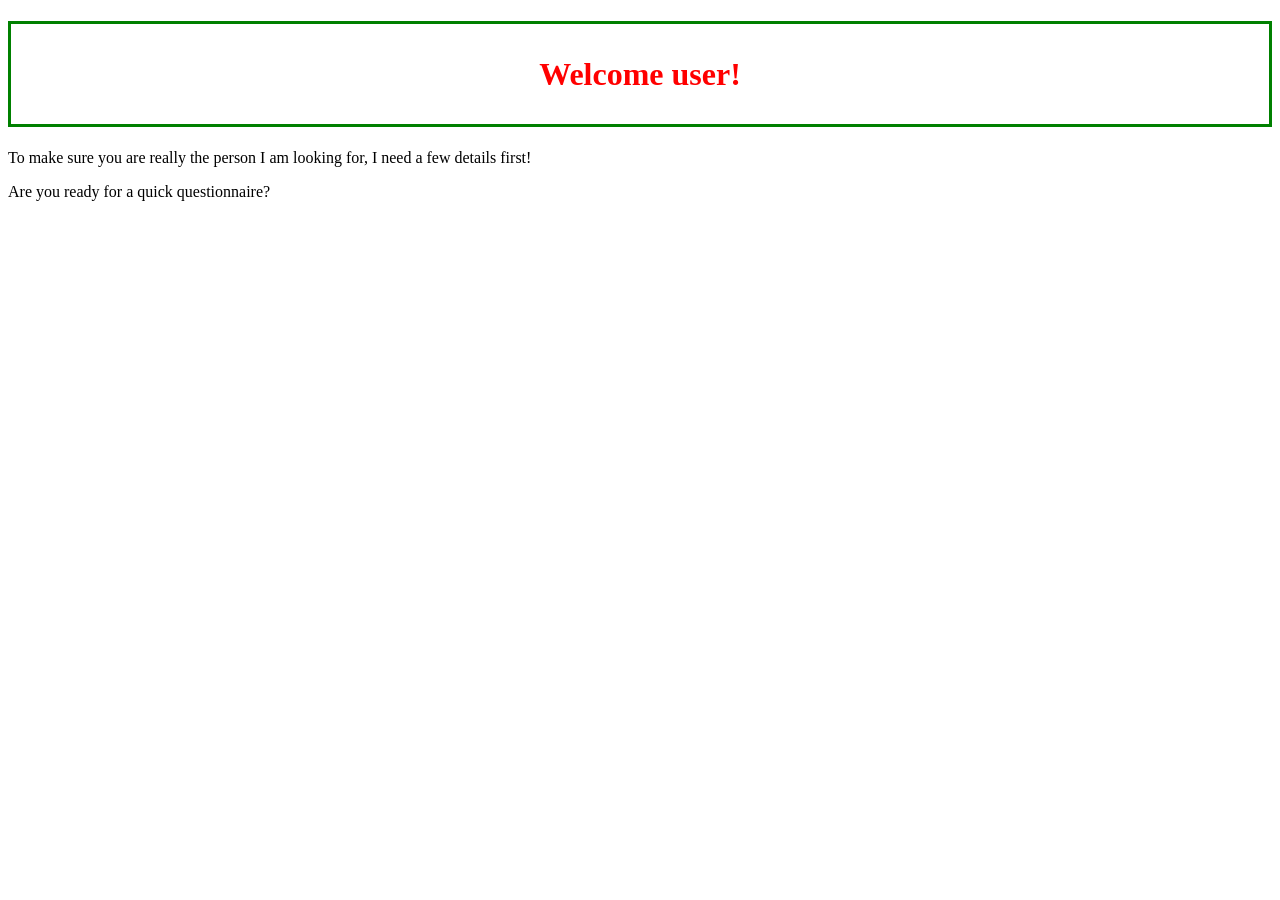
==== home.html @ 8c7f4adc "commit" ====
<!DOCTYPE html>
<html>
<head>
    <link rel="shortcut icon" type="image/x-icon" href="favicon.ico">
    <link href="./css/main.css" rel="stylesheet" type="text/css" />
</head>
<body class="">
<div class="">
    <h1 class="center">Welcome user!</h1>
    <p>To make sure you are really the person I am looking for, I need a few details first!</p>
    <p>Are you ready for a quick questionnaire?</p>
</div>


</body>
</html>
---- css/main.css ----
/* .center {
  display: flex;
  flex-direction: column;
  justify-content: center;
  align-items: center;
  height: 200px;
  border: 3px solid green;
  text-align: center;
  color: red;
} */


.center {
  display: grid;
  place-items: center;
  min-height: 100px;
  max-height: 500px;
  border: 3px solid green;
  color: red;
}
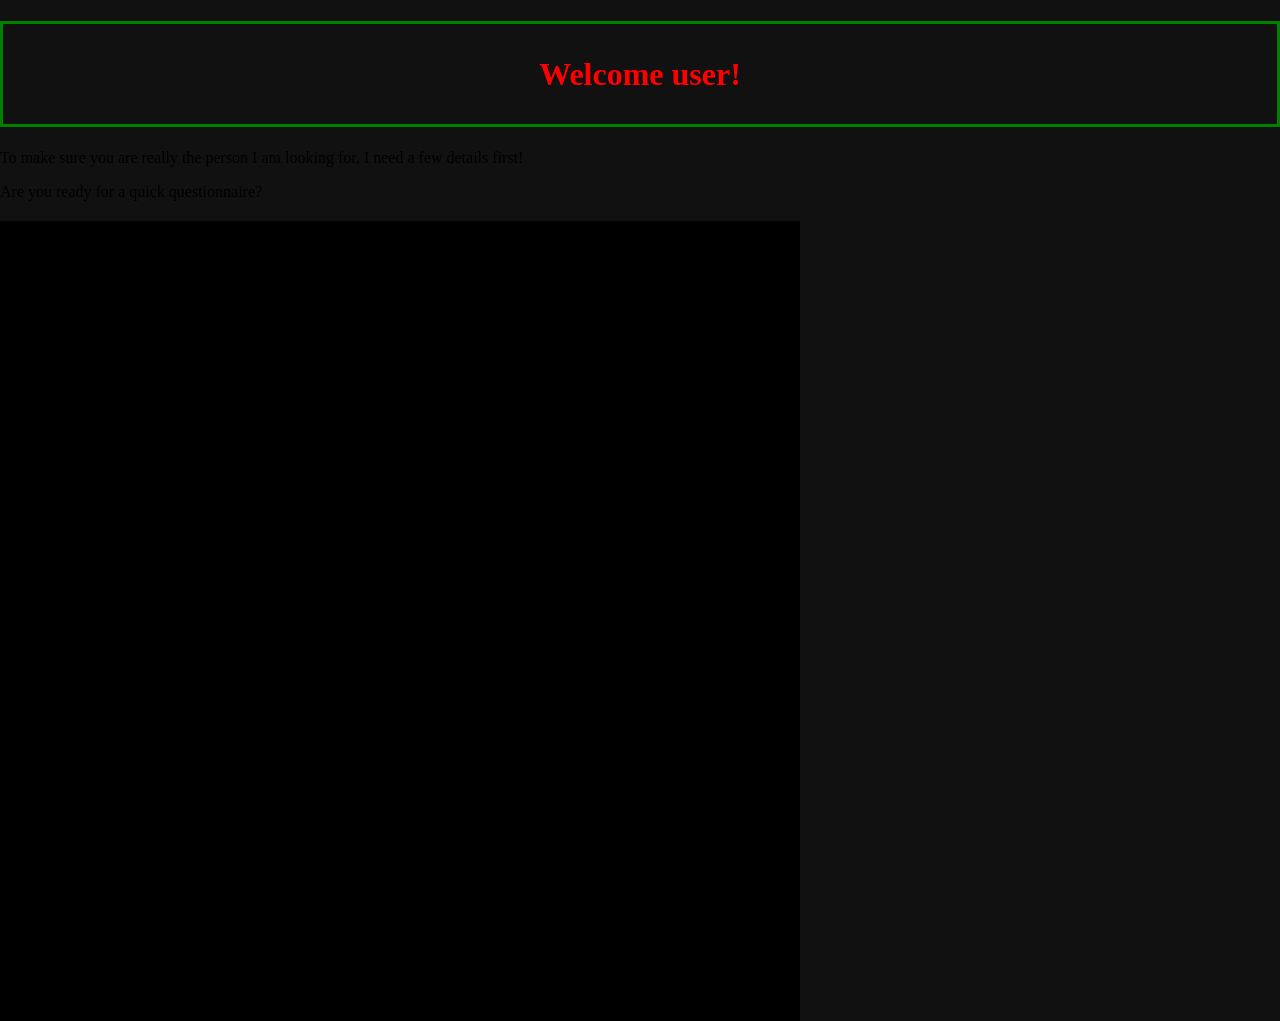
==== commit c64efa79: "work on heart animation and interaction" ====
--- a/home.html
+++ b/home.html
@@ -1,16 +1,35 @@
- <!DOCTYPE html>
+<!DOCTYPE html>
 <html>
+
 <head>
     <link rel="shortcut icon" type="image/x-icon" href="favicon.ico">
+    <script src="js/lib/snap.svg-min.js"></script>
+    <script type="module" src="./js/main.js"></script>
     <link href="./css/main.css" rel="stylesheet" type="text/css" />
+    <link href="./css/animations.css" rel="stylesheet" type="text/css" />
 </head>
+
 <body class="">
-<div class="">
-    <h1 class="center">Welcome user!</h1>
-    <p>To make sure you are really the person I am looking for, I need a few details first!</p>
-    <p>Are you ready for a quick questionnaire?</p>
-</div>
+    <div class="">
+        <h1 class="center">Welcome user!</h1>
+        <p>To make sure you are really the person I am looking for, I need a few details first!</p>
+        <p>Are you ready for a quick questionnaire?</p>
+    </div>
+
+    <svg id="snappy" width="800px" height="800px" viewBox="0 0 800 800" fill="none" xmlns="http://www.w3.org/2000/svg">
+        <!-- <g class="left-wing" onclick="alert('click!')">
+            <path fill-rule="evenodd" clip-rule="evenodd"
+                d="M8.10627 18.2468C5.29819 16.0833 2 13.5422 2 9.1371C2 4.27416 7.50016 0.825464 12 5.50063V20.5C11 20.5 10 19.7294 8.96173 18.9109C8.68471 18.6925 8.39814 18.4717 8.10627 18.2468Z"
+                fill="#FF8AC4" />
+        </g>
+        <g class="right-wing">
+            <path
+                d="M15.0383 18.9109C17.9806 16.5914 22 14 22 9.1371C22 4.27416 16.4998 0.825464 12 5.50063V20.5C13 20.5 14 19.7294 15.0383 18.9109Z"
+                fill="#FF69B4" />
+        </g> -->
+    </svg>
 
 
 </body>
+
 </html>
--- a/css/main.css
+++ b/css/main.css
@@ -18,3 +18,20 @@
   border: 3px solid green;
   color: red;
 }
+
+body{
+  background-color: #111;
+  margin: 0;
+}
+
+h5{
+  color: tomato;
+}
+
+
+#snappy{
+  margin-top: 20px;
+  background-color: black;
+  position: relative; 
+  display: block;
+}
--- a/css/animations.css
+++ b/css/animations.css
@@ -0,0 +1,28 @@
+.butterfly {
+  width: 150px;
+  height: auto;
+  transform-origin: center center;
+  transform: rotate(30deg);
+}
+
+.left-wing {
+  animation: left 1s linear infinite alternate;
+  transform-origin: 50% 0;
+}
+
+.right-wing {
+  animation: right 1s linear infinite alternate;
+  transform-origin: 50% 0;
+}
+
+@keyframes left {
+  to {
+    transform: rotateY(70deg);
+  }
+}
+
+@keyframes right {
+  to {
+    transform: rotateY(-70deg);
+  }
+}
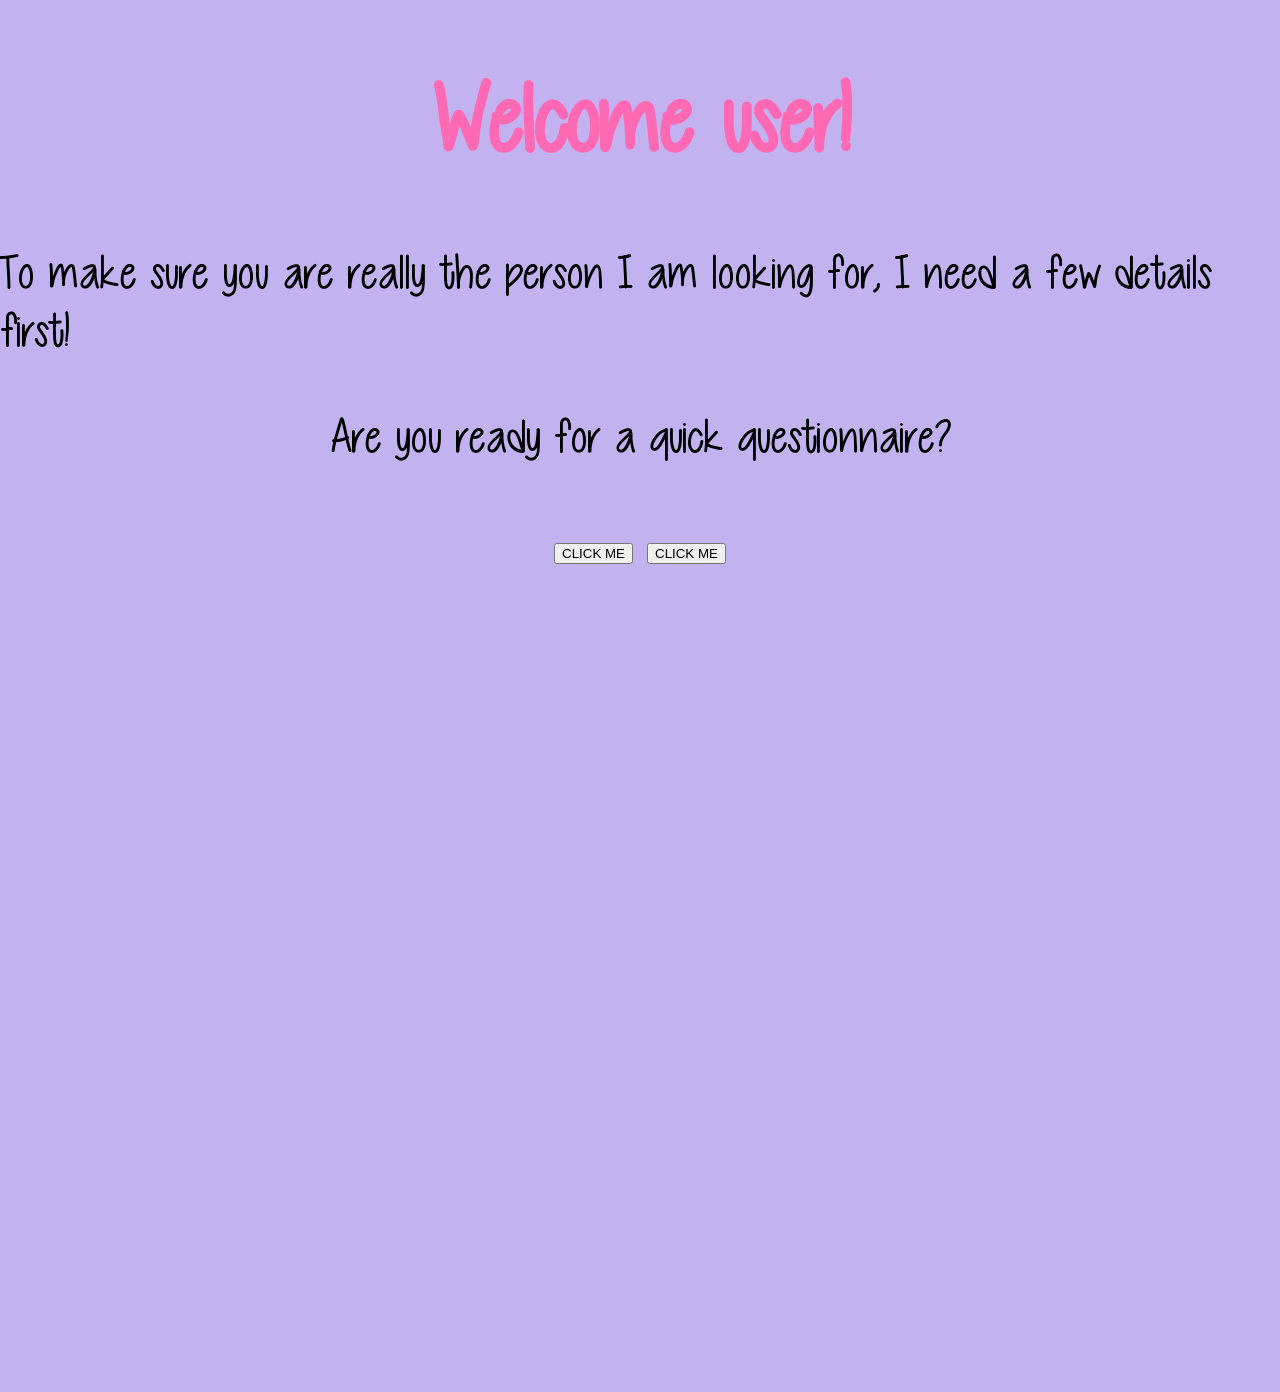
==== commit e3854597: "more layout, fonts and buttons" ====
--- a/home.html
+++ b/home.html
@@ -11,13 +11,19 @@
 
 <body class="">
     <div class="">
-        <h1 class="center">Welcome user!</h1>
-        <p>To make sure you are really the person I am looking for, I need a few details first!</p>
-        <p>Are you ready for a quick questionnaire?</p>
+        <h1 class="center hotpink">Welcome user!</h1>
+        <p class="center">To make sure you are really the person I am looking for, I need a few details first!</p>
+        <p class="center">Are you ready for a quick questionnaire?</p>
     </div>
 
-    <svg id="snappy" width="800px" height="800px" viewBox="0 0 800 800" fill="none" xmlns="http://www.w3.org/2000/svg">
-        <!-- <g class="left-wing" onclick="alert('click!')">
+    <div class="center">
+        <div class="cols2">
+            <button id="hihiButton" class="">CLICK ME</button>
+            <button id="hahaButton" class="">CLICK ME</button>
+        </div>
+        <svg id="snappy" width="800px" height="800px" viewBox="0 0 800 800" fill="none"
+            xmlns="http://www.w3.org/2000/svg">
+            <!-- <g class="left-wing" onclick="alert('click!')">
             <path fill-rule="evenodd" clip-rule="evenodd"
                 d="M8.10627 18.2468C5.29819 16.0833 2 13.5422 2 9.1371C2 4.27416 7.50016 0.825464 12 5.50063V20.5C11 20.5 10 19.7294 8.96173 18.9109C8.68471 18.6925 8.39814 18.4717 8.10627 18.2468Z"
                 fill="#FF8AC4" />
@@ -27,7 +33,8 @@
                 d="M15.0383 18.9109C17.9806 16.5914 22 14 22 9.1371C22 4.27416 16.4998 0.825464 12 5.50063V20.5C13 20.5 14 19.7294 15.0383 18.9109Z"
                 fill="#FF69B4" />
         </g> -->
-    </svg>
+        </svg>
+    </div>
 
 
 </body>
--- a/css/main.css
+++ b/css/main.css
@@ -10,28 +10,44 @@
 } */
 
 
+@font-face {
+  font-family: "CuteFont";
+  src:
+    url("../assets/fonts/CutiePatootie-Rgjv.woff2") format("woff2"),
+    url("../assets/fonts/CutiePatootie-Rgjv.woff") format("woff");
+  font-weight: normal;
+  font-style: normal;
+  font-display: swap;
+}
+
+
 .center {
   display: grid;
   place-items: center;
-  min-height: 100px;
-  max-height: 500px;
-  border: 3px solid green;
-  color: red;
 }
 
-body{
-  background-color: #111;
+.cols2 {
+  grid-template-columns: repeat(auto-fit, minmax(200px, 1fr));
+}
+
+.narrow {
+  max-width: 50vw;
+}
+
+.hotpink {
+  color: hotpink;
+}
+
+body {
+  font-family: "CuteFont";
+  font-size: xxx-large;
+  background-color: #c2b2f0;
   margin: 0;
 }
 
-h5{
-  color: tomato;
-}
-
-
-#snappy{
+#snappy {
   margin-top: 20px;
-  background-color: black;
-  position: relative; 
+  background-color: #c2b2f0;
+  position: relative;
   display: block;
 }
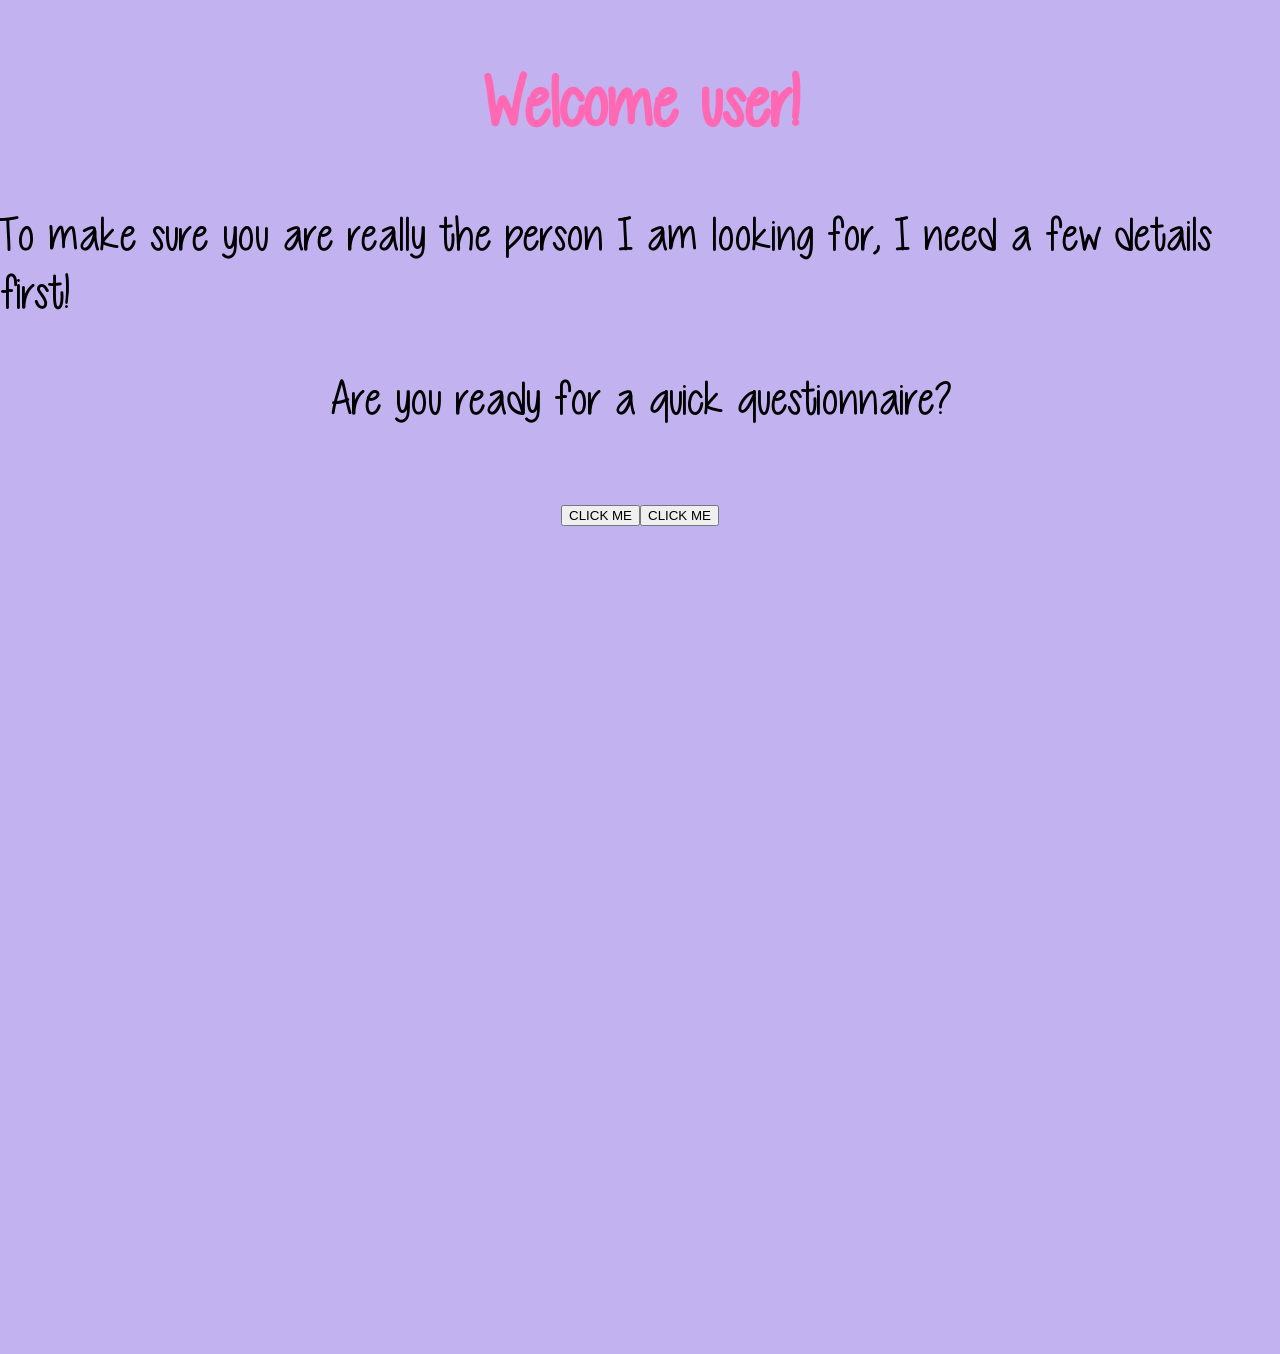
==== commit b1c29d3c: "small layout improvements and section initiation" ====
--- a/home.html
+++ b/home.html
@@ -9,34 +9,9 @@
     <link href="./css/animations.css" rel="stylesheet" type="text/css" />
 </head>
 
-<body class="">
-    <div class="">
-        <h1 class="center hotpink">Welcome user!</h1>
-        <p class="center">To make sure you are really the person I am looking for, I need a few details first!</p>
-        <p class="center">Are you ready for a quick questionnaire?</p>
-    </div>
-
-    <div class="center">
-        <div class="cols2">
-            <button id="hihiButton" class="">CLICK ME</button>
-            <button id="hahaButton" class="">CLICK ME</button>
-        </div>
-        <svg id="snappy" width="800px" height="800px" viewBox="0 0 800 800" fill="none"
-            xmlns="http://www.w3.org/2000/svg">
-            <!-- <g class="left-wing" onclick="alert('click!')">
-            <path fill-rule="evenodd" clip-rule="evenodd"
-                d="M8.10627 18.2468C5.29819 16.0833 2 13.5422 2 9.1371C2 4.27416 7.50016 0.825464 12 5.50063V20.5C11 20.5 10 19.7294 8.96173 18.9109C8.68471 18.6925 8.39814 18.4717 8.10627 18.2468Z"
-                fill="#FF8AC4" />
-        </g>
-        <g class="right-wing">
-            <path
-                d="M15.0383 18.9109C17.9806 16.5914 22 14 22 9.1371C22 4.27416 16.4998 0.825464 12 5.50063V20.5C13 20.5 14 19.7294 15.0383 18.9109Z"
-                fill="#FF69B4" />
-        </g> -->
-        </svg>
-    </div>
-
-
+<body>
+    <nav id="nav"></nav>
+    <main id="app"></main>
 </body>
 
 </html>
--- a/css/main.css
+++ b/css/main.css
@@ -30,8 +30,12 @@
   grid-template-columns: repeat(auto-fit, minmax(200px, 1fr));
 }
 
-.narrow {
+.narrowCol {
   max-width: 50vw;
+}
+
+.narrowRow {
+  max-height: 1vh;
 }
 
 .hotpink {
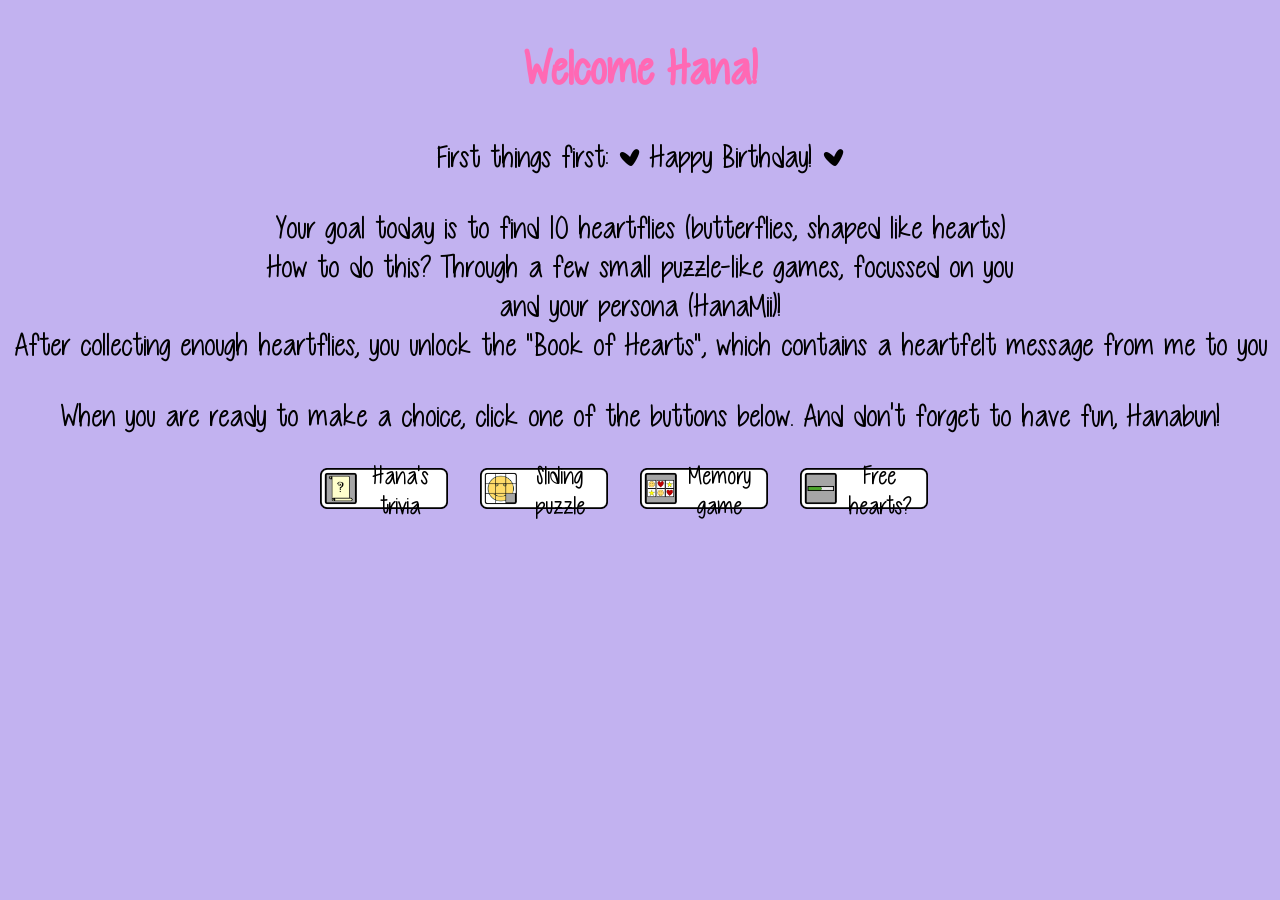
==== commit 61e5ccd6: "start of sliding puzzle + (unused) assets reorganized" ====
--- a/home.html
+++ b/home.html
@@ -3,7 +3,7 @@
 
 <head>
     <link rel="shortcut icon" type="image/x-icon" href="favicon.ico">
-    <script src="js/lib/snap.svg-min.js"></script>
+    <script src="./js/lib/snap.svg-min.js"></script>
     <script type="module" src="./js/main.js"></script>
     <link href="./css/main.css" rel="stylesheet" type="text/css" />
     <link href="./css/animations.css" rel="stylesheet" type="text/css" />
--- a/css/main.css
+++ b/css/main.css
@@ -20,15 +20,31 @@
   font-display: swap;
 }
 
-
 .center {
   display: grid;
-  place-items: center;
+  justify-self: center;
 }
 
-.cols2 {
-  grid-template-columns: repeat(auto-fit, minmax(200px, 1fr));
+.w20 {
+  width: 20vw;
 }
+
+.w40 {
+  width: 40vw;
+}
+
+.w60 {
+  width: 60vw;
+}
+
+.w80 {
+  width: 80vw;
+}
+
+.cols {
+  grid-template-columns: repeat(auto-fit, minmax(10vw, 1fr));
+}
+
 
 .narrowCol {
   max-width: 50vw;
@@ -38,15 +54,27 @@
   max-height: 1vh;
 }
 
+.noMargin {
+  margin: 0 0 0 0;
+}
+
+.noMarginTop {
+  margin-top: 0;
+}
+
 .hotpink {
   color: hotpink;
 }
 
-body {
+body,
+#root {
+  cursor: url('https://cdn.custom-cursor.com/db/5358/32/legend-of-zelda-link-master-sword-cursor-b.png'), auto;
   font-family: "CuteFont";
-  font-size: xxx-large;
+  font-size: xx-large;
   background-color: #c2b2f0;
   margin: 0;
+  width: 100%;
+  height: 100vh;
 }
 
 #snappy {
@@ -54,4 +82,32 @@
   background-color: #c2b2f0;
   position: relative;
   display: block;
+}
+
+.btnText {
+  font-size: 80%;
+  position: absolute;
+  width: 70%;
+  top: 45%;
+  transform: translateY(-50%);
+  left: 27.5%;
+  text-align: center;
+}
+
+.btnText2 {
+  font-size: 80%;
+  position: absolute;
+  width: 54%;
+  top: 57%;
+  transform: translateY(-50%);
+  left: 42%;
+  text-align: center;
+}
+
+.slidingRoot {
+  height: 97vh;
+  padding: 0;
+  display: grid;
+  align-content: center;
+  justify-content: center;
 }
--- a/css/animations.css
+++ b/css/animations.css
@@ -6,23 +6,33 @@
 }
 
 .left-wing {
-  animation: left 1s linear infinite alternate;
+  animation: left 800ms linear infinite alternate;
+  transform-origin: 50% 0;
+}
+
+.left-wing-fast {
+  animation: left 100ms linear infinite alternate;
   transform-origin: 50% 0;
 }
 
 .right-wing {
-  animation: right 1s linear infinite alternate;
+  animation: right 800ms linear infinite alternate;
+  transform-origin: 50% 0;
+}
+
+.right-wing-fast {
+  animation: right 100ms linear infinite alternate;
   transform-origin: 50% 0;
 }
 
 @keyframes left {
   to {
-    transform: rotateY(70deg);
+    transform: rotateY(80deg);
   }
 }
 
 @keyframes right {
   to {
-    transform: rotateY(-70deg);
+    transform: rotateY(-80deg);
   }
 }
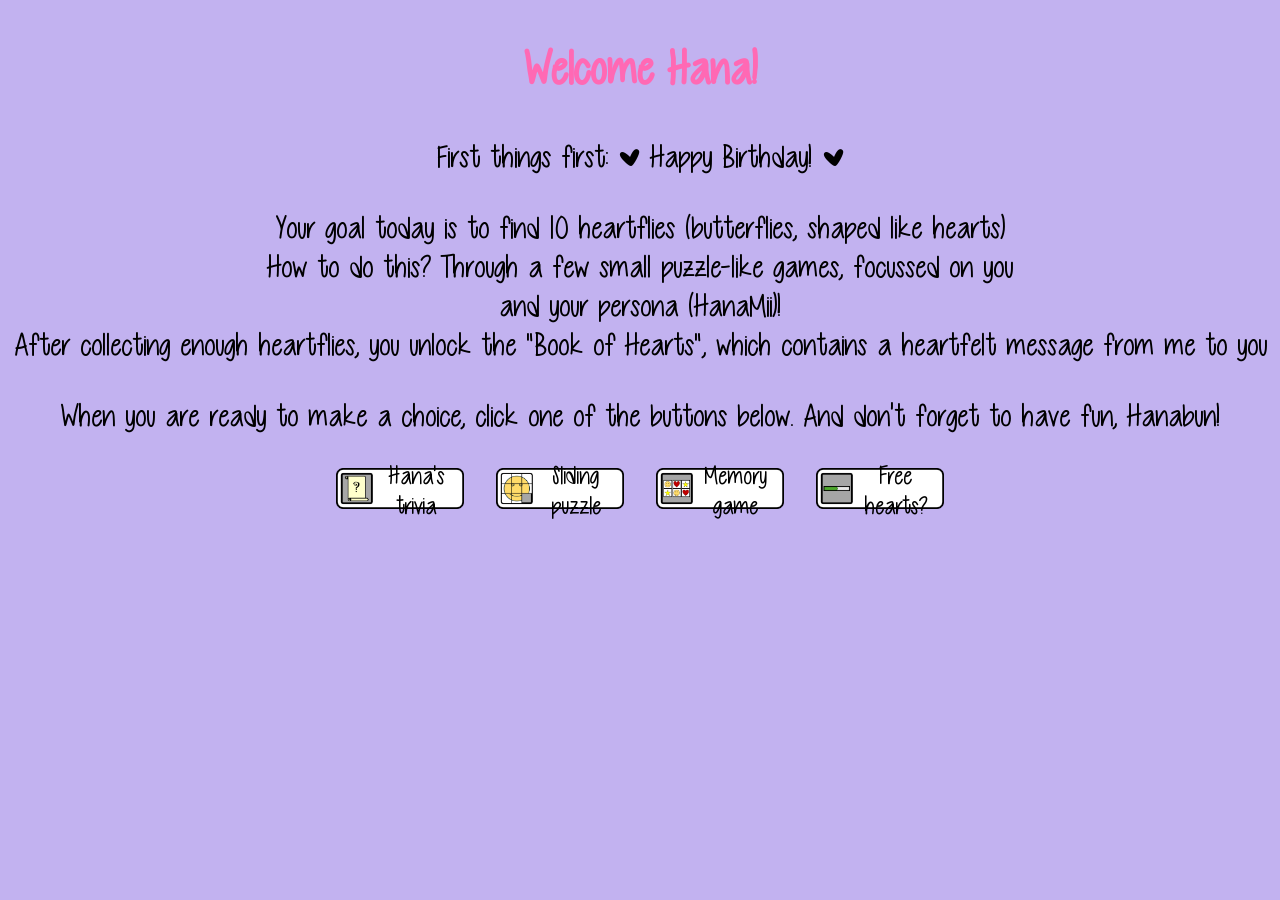
==== commit 400af3da: "heartbox! also reorganized css files and made a home page" ====
--- a/home.html
+++ b/home.html
@@ -7,6 +7,10 @@
     <script type="module" src="./js/main.js"></script>
     <link href="./css/main.css" rel="stylesheet" type="text/css" />
     <link href="./css/animations.css" rel="stylesheet" type="text/css" />
+    <link href="./css/questions.css" rel="stylesheet" type="text/css" />
+    <link href="./css/sliding.css" rel="stylesheet" type="text/css" />
+    <link href="./css/memory.css" rel="stylesheet" type="text/css" />
+    <link href="./css/loading.css" rel="stylesheet" type="text/css" />
 </head>
 
 <body>
--- a/css/main.css
+++ b/css/main.css
@@ -23,22 +23,7 @@
 .center {
   display: grid;
   justify-self: center;
-}
-
-.w20 {
-  width: 20vw;
-}
-
-.w40 {
-  width: 40vw;
-}
-
-.w60 {
-  width: 60vw;
-}
-
-.w80 {
-  width: 80vw;
+  justify-items: center;
 }
 
 .cols {
@@ -104,10 +89,26 @@
   text-align: center;
 }
 
-.slidingRoot {
-  height: 97vh;
-  padding: 0;
+.menuBtn {
+  height: 10vh;
+  position: absolute;
+  top: 5px;
+  left: 5px;
+}
+
+.heartBox {
+  height: 6vh;
+  width: 36vw;
+  border-color: black;
+  border-width: 3px;
+  border-style: solid;
+  position: absolute;
+  bottom: 5px;
+  left: 5px;
   display: grid;
-  align-content: center;
-  justify-content: center;
+  align-items: center;
+  padding-left: 5px;
+  padding-right: 5px;
+  grid-template-columns: repeat(12, 1fr);
+  gap: 5px;
 }
--- a/css/sliding.css
+++ b/css/sliding.css
@@ -0,0 +1,8 @@
+.slidingRoot {
+  height: 85vh;
+  padding: 0;
+  margin: 5vh;
+  display: grid;
+  align-content: center;
+  justify-content: center;
+}
--- a/css/memory.css
+++ b/css/memory.css
@@ -0,0 +1,46 @@
+.memory-game {
+  width: 60vw;
+  height: calc(2*60vw/3);
+  margin: auto;
+  margin-top: 5vh;
+  justify-content: center;
+  align-items: center;
+  display: flex;
+  flex-wrap: wrap;
+  perspective: 1000px;
+}
+
+
+.memory-card {
+  width: calc(100%/6 - 10px);
+  height: calc(25% - 10px);
+  margin: 5px;
+  position: relative;
+  transform: scale(1);
+  transform-style: preserve-3d;
+  transition: transform .5s;
+  box-shadow: 1px 1px 1px rgba(0, 0, 0, .3);
+}
+
+.memory-card:active {
+  transform: scale(0.97);
+  transition: transform .2s;
+}
+
+.memory-card.flip {
+  transform: rotateY(180deg);
+}
+
+.front-face,
+.back-face {
+  width: 100%;
+  height: 100%;
+  position: absolute;
+  border-radius: 5px;
+  background: #1C7CCC;
+  backface-visibility: hidden;
+}
+
+.front-face {
+  transform: rotateY(180deg);
+}
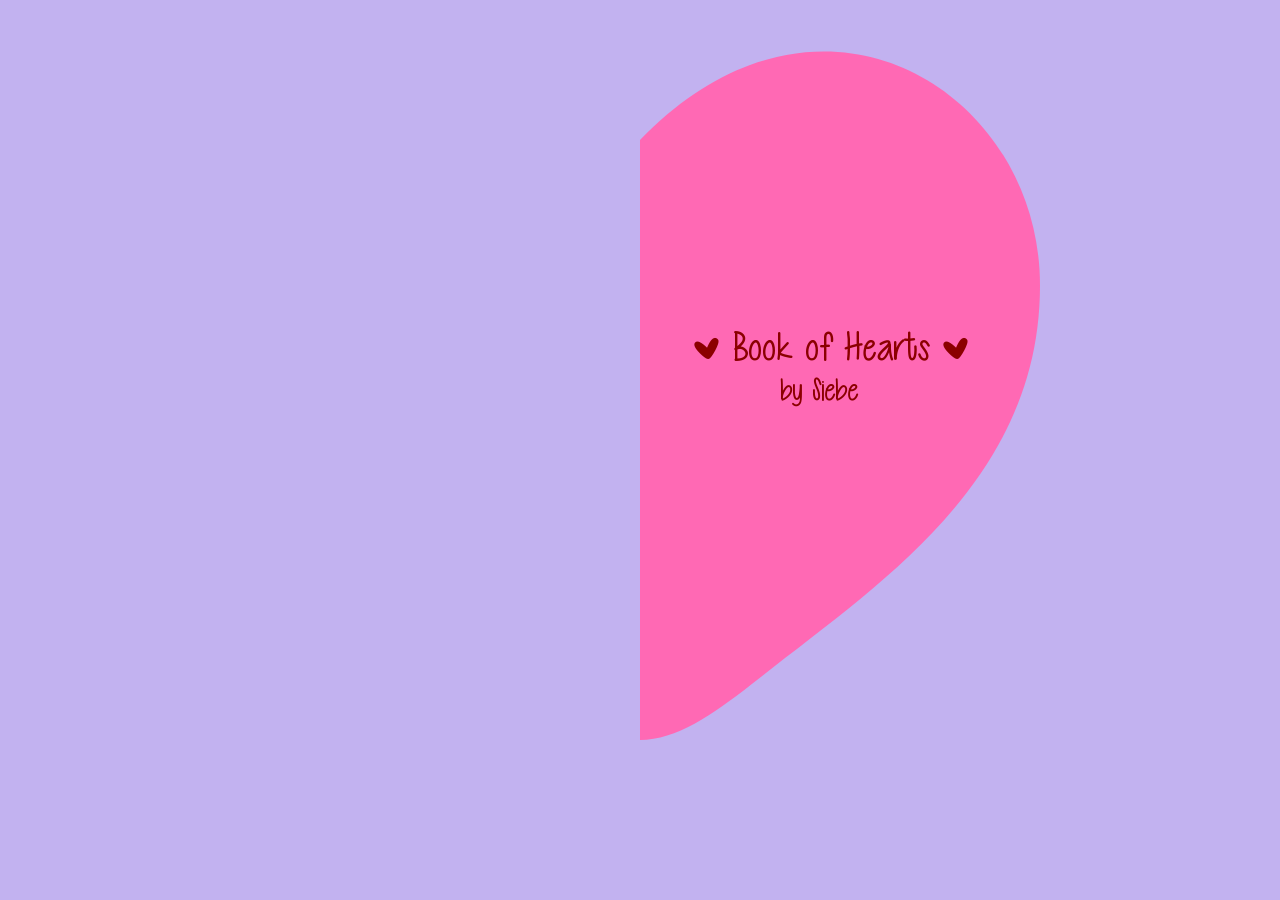
==== commit a69450a1: "book of hearts finished! :D" ====
--- a/home.html
+++ b/home.html
@@ -11,6 +11,7 @@
     <link href="./css/sliding.css" rel="stylesheet" type="text/css" />
     <link href="./css/memory.css" rel="stylesheet" type="text/css" />
     <link href="./css/loading.css" rel="stylesheet" type="text/css" />
+    <link href="./css/book.css" rel="stylesheet" type="text/css" />
 </head>
 
 <body>
--- a/css/main.css
+++ b/css/main.css
@@ -111,4 +111,23 @@
   padding-right: 5px;
   grid-template-columns: repeat(12, 1fr);
   gap: 5px;
+}
+
+.localHearts {
+  height: 4vh;
+  width: 5vw;
+  border-color: black;
+  border-width: 3px;
+  border-style: solid;
+  position: absolute;
+  top: 100%;
+  left: 50%;
+  transform: translateX(-50%);
+  display: grid;
+  align-items: center;
+  justify-self: center;
+  padding-left: 2px;
+  padding-right: 2px;
+  grid-template-columns: repeat(3, 1fr);
+  gap: 2px;
 }
--- a/css/memory.css
+++ b/css/memory.css
@@ -1,6 +1,6 @@
 .memory-game {
-  width: 60vw;
-  height: calc(2*60vw/3);
+  width: min(60vw, calc(3*80vh/2));
+  height: min(80vh, calc(2*60vw/3));
   margin: auto;
   margin-top: 5vh;
   justify-content: center;
@@ -18,7 +18,7 @@
   position: relative;
   transform: scale(1);
   transform-style: preserve-3d;
-  transition: transform .5s;
+  transition: transform .2s;
   box-shadow: 1px 1px 1px rgba(0, 0, 0, .3);
 }
 
--- a/css/loading.css
+++ b/css/loading.css
@@ -0,0 +1,86 @@
+.barContainer {
+  position: relative;
+  width: 400px;
+  height: 40px;
+  cursor: 'https://cdn.custom-cursor.com/db/5358/32/legend-of-zelda-link-master-sword-cursor-b.png';
+}
+
+.barBg {
+  width: 100%;
+  height: 100%;
+  display: block;
+}
+
+.barBorder {
+  width: 100%;
+  height: 100%;
+  position: absolute;
+  top: 0;
+}
+
+.barFillMask {
+  position: absolute;
+  top: 0;
+  left: 0;
+  height: 100%;
+  width: 0%;
+  overflow: hidden;
+  pointer-events: none;
+}
+
+.barFill {
+  position: absolute;
+  width: 400px;
+  height: 80px;
+  display: block;
+}
+
+.bar2Container {
+  position: relative;
+  width: 400px;
+  height: 40px;
+  cursor: pointer;
+  user-select: none;
+}
+
+.bar2Container img {
+  width: 400px;
+  height: 40px;
+  display: block;
+}
+
+.bar2Mask {
+  position: absolute;
+  top: 0;
+  left: 0;
+  height: 40px;
+  width: 0%;
+  overflow: hidden;
+  pointer-events: none;
+}
+
+.bar2Mask img {
+  width: 400px;
+  height: 40px;
+}
+
+.bar2Handle {
+  position: absolute;
+  top: 0;
+  left: 0;
+  width: 10px;
+  height: 40px;
+  background: rgba(255, 255, 255, 0.8);
+  opacity: 0%;
+  border-left: 2px solid .000;
+  cursor: ew-resize;
+}
+
+.noselect {
+  -webkit-touch-callout: none;
+  -webkit-user-select: none;
+  -khtml-user-select: none;
+  -moz-user-select: none;
+  -ms-user-select: none;
+  user-select: none;
+}
--- a/css/book.css
+++ b/css/book.css
@@ -0,0 +1,42 @@
+.book {
+  width: min(60vw, calc(3*80vh/2));
+  height: min(80vh, calc(2*60vw/3));
+  margin: auto;
+  margin-top: 5vh;
+  justify-content: center;
+  align-items: center;
+  display: flex;
+  flex-wrap: wrap;
+  perspective: 1000px;
+}
+
+
+.book-page {
+  height: 100%;
+  margin: 5px;
+  position: absolute;
+  left: 50%;
+  transform-origin: right;
+  transform-style: preserve-3d;
+  transition: transform .3s;
+  box-shadow: 1px 1px 1px rgba(0, 0, 0, .3);
+}
+
+.book-page.flip {
+  transform: rotateY(-180deg);
+}
+
+.page-front-face,
+.page-back-face {
+  width: 100%;
+  height: 100%;
+  position: absolute;
+  border-radius: 5px;
+  background: #d77aad;
+  backface-visibility: hidden;
+}
+
+.page-front-face {
+  transform: rotateY(-180deg);
+  transform-origin: center;
+}
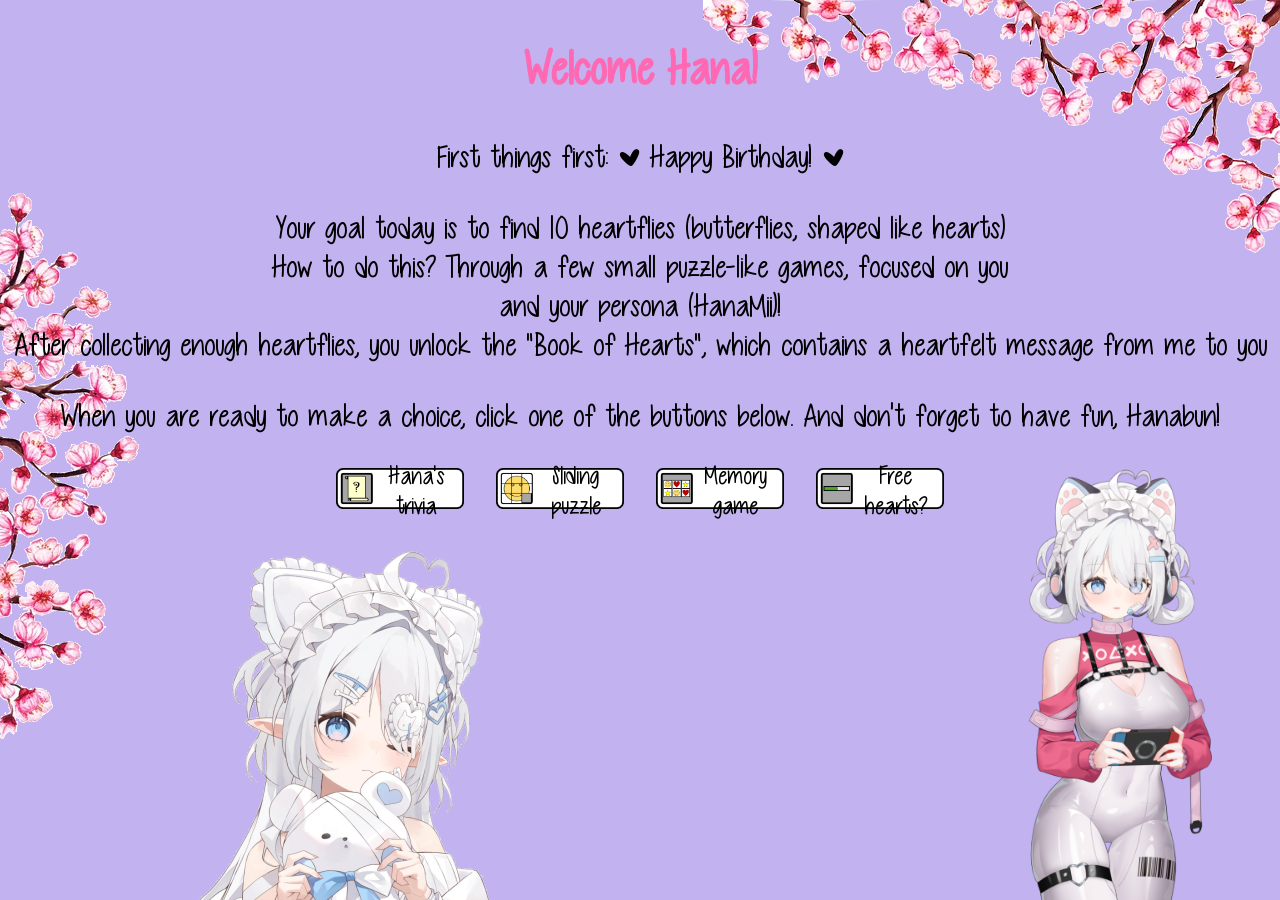
==== commit 70cc20c2: "100% finished and ready for shipping ;)" ====
--- a/home.html
+++ b/home.html
@@ -17,6 +17,8 @@
 <body>
     <nav id="nav"></nav>
     <main id="app"></main>
+    <img src="./assets/images/sakura_corner_top.png" class="frameTopRight" alt="sakura corner" width="" />
+    <img src="./assets/images/sakura_side.png" class="frameLeft" alt="sakura side" width="" />
 </body>
 
 </html>
--- a/css/main.css
+++ b/css/main.css
@@ -51,8 +51,7 @@
   color: hotpink;
 }
 
-body,
-#root {
+body {
   cursor: url('https://cdn.custom-cursor.com/db/5358/32/legend-of-zelda-link-master-sword-cursor-b.png'), auto;
   font-family: "CuteFont";
   font-size: xx-large;
@@ -60,6 +59,7 @@
   margin: 0;
   width: 100%;
   height: 100vh;
+  overflow: hidden;
 }
 
 #snappy {
@@ -94,6 +94,32 @@
   position: absolute;
   top: 5px;
   left: 5px;
+}
+
+.infoBtn {
+  height: 8vh;
+  position: absolute;
+  top: 5px;
+  left: calc(30px + 10vh);
+}
+
+.infoLabel {
+  height: 4vh;
+  position: absolute;
+  top: calc(6px + 8vh);
+  left: calc(30px + 14vh);
+  transform: translateX(-50%);
+  font-size: 50%;
+}
+
+.infoText {
+  width: 22vw;
+  height: fit-content;
+  position: absolute;
+  top: 5px;
+  margin: 0;
+  left: calc(40px + 18vh);
+  background-color: #c2b2f0;
 }
 
 .heartBox {
@@ -130,4 +156,46 @@
   padding-right: 2px;
   grid-template-columns: repeat(3, 1fr);
   gap: 2px;
+}
+
+.frameTopRight {
+  position: absolute;
+  top: 0;
+  right: 0;
+  z-index: -1;
+  overflow: hidden;
+}
+
+.frameBottomRight {
+  position: absolute;
+  bottom: 0;
+  right: 0;
+  z-index: -1;
+  overflow: hidden;
+}
+
+.frameLeft {
+  position: absolute;
+  top: 20%;
+  left: 0;
+  z-index: -1;
+  overflow: hidden;
+}
+
+.welcomeHanaLeft {
+  position: absolute;
+  bottom: 0;
+  left: 15%;
+  z-index: -1;
+  overflow: hidden;
+}
+
+.hana {
+  position: absolute;
+  bottom: 0;
+  right: 12%;
+  transform: translateX(50%);
+  z-index: -1;
+  height: 50%;
+  overflow: hidden;
 }
--- a/css/sliding.css
+++ b/css/sliding.css
@@ -1,7 +1,6 @@
 .slidingRoot {
-  height: 85vh;
+  height: 75vh;
   padding: 0;
-  margin: 5vh;
   display: grid;
   align-content: center;
   justify-content: center;
--- a/css/memory.css
+++ b/css/memory.css
@@ -1,8 +1,7 @@
 .memory-game {
-  width: min(60vw, calc(3*80vh/2));
-  height: min(80vh, calc(2*60vw/3));
+  width: min(60vw, calc(3*75vh/2));
+  height: min(75vh, calc(2*60vw/3));
   margin: auto;
-  margin-top: 5vh;
   justify-content: center;
   align-items: center;
   display: flex;
--- a/css/loading.css
+++ b/css/loading.css
@@ -31,7 +31,7 @@
 .barFill {
   position: absolute;
   width: 400px;
-  height: 80px;
+  height: 40px;
   display: block;
 }
 
